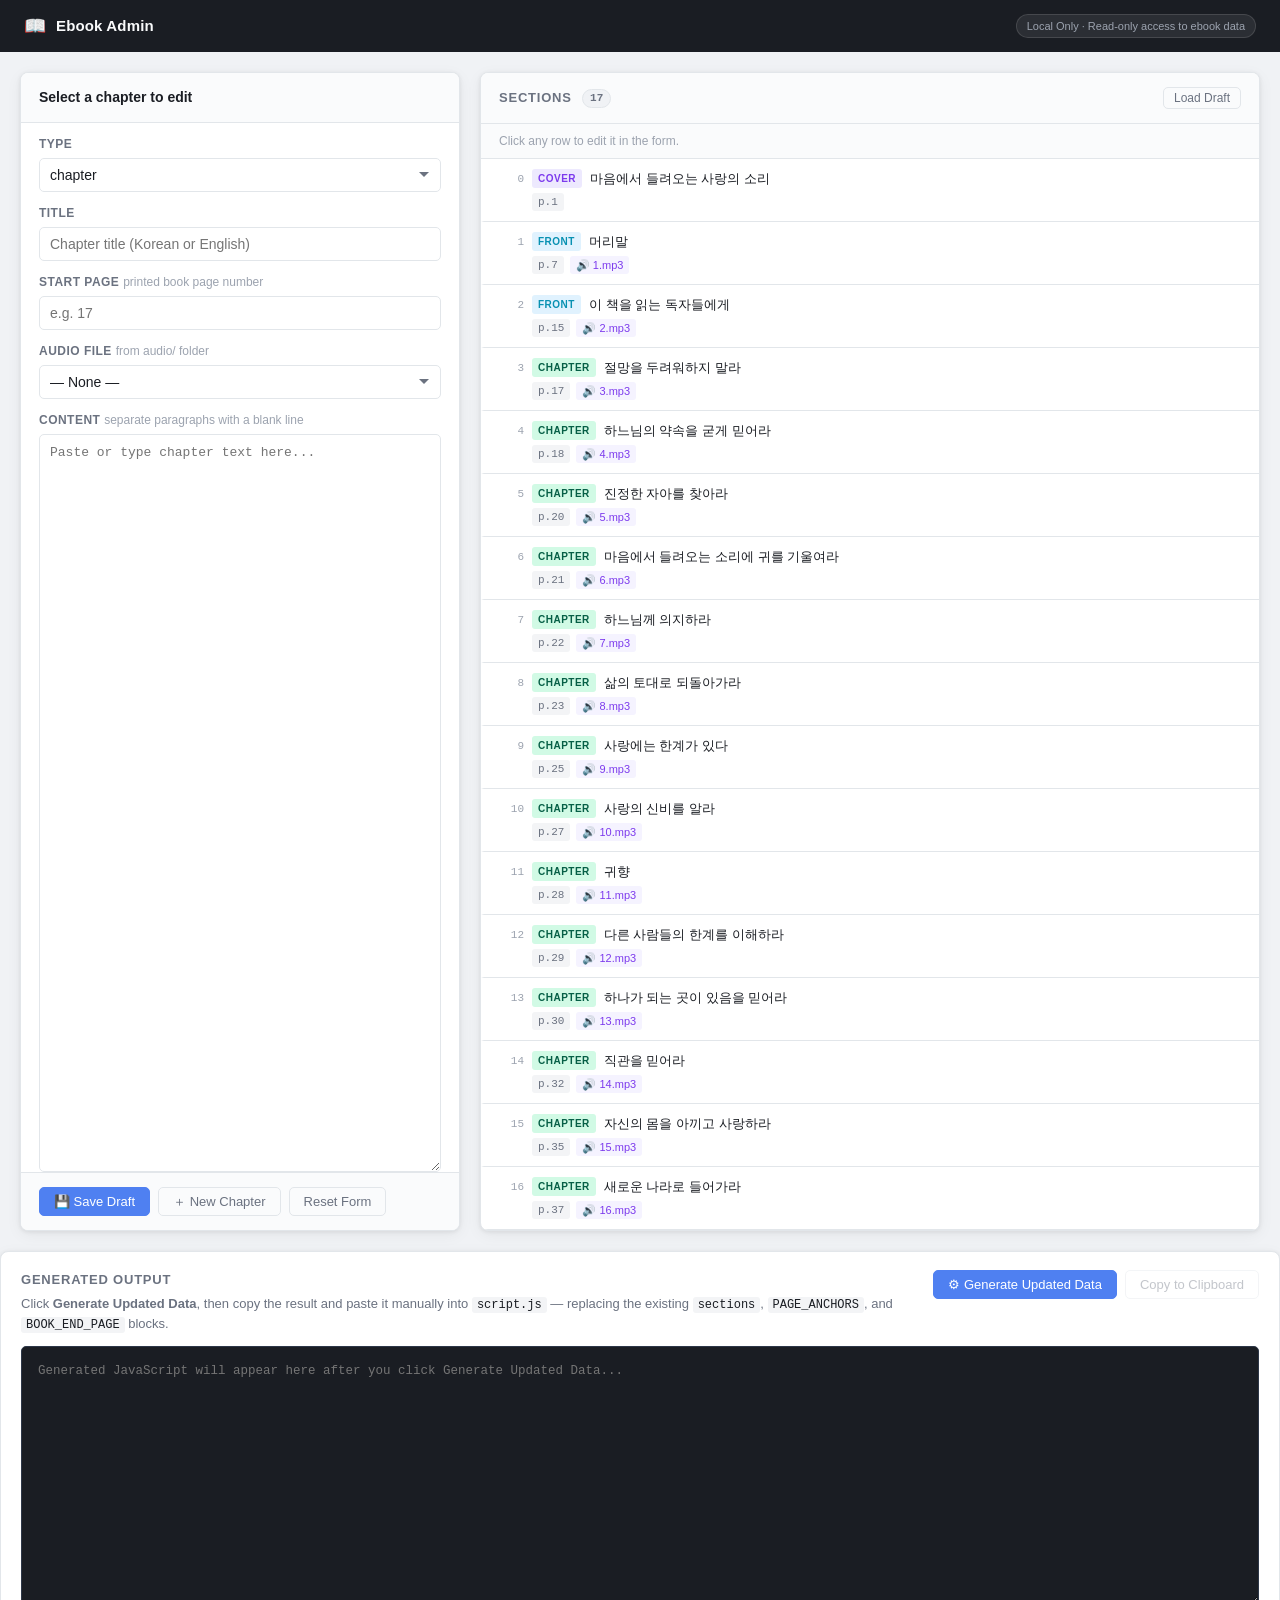
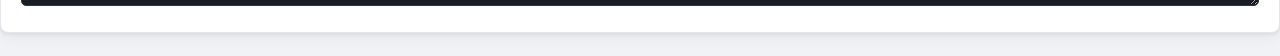
==== admin.html @ 7479db8e "Add standalone ebook admin page Co-Authored-By: Claude Sonnet 4.6 <noreply@anthropic.com>" ====
<!DOCTYPE html>
<html lang="en">
<head>
  <meta charset="UTF-8">
  <meta name="viewport" content="width=device-width, initial-scale=1.0">
  <title>Ebook Admin</title>
  <link rel="stylesheet" href="admin.css">
</head>
<body>

  <header class="admin-header">
    <div class="header-left">
      <span class="header-icon">📖</span>
      <span class="header-title">Ebook Admin</span>
    </div>
    <div class="header-badge">Local Only &middot; Read-only access to ebook data</div>
  </header>

  <div class="admin-body">

    <!-- ── LEFT: Form ───────────────────────────────── -->
    <section class="panel form-panel">

      <div class="panel-header">
        <h2 id="formHeading">Select a chapter</h2>
        <span id="formStatus" class="status-tag" aria-live="polite"></span>
      </div>

      <div class="form-group">
        <label for="fType">Type</label>
        <select id="fType">
          <option value="cover">cover</option>
          <option value="front">front</option>
          <option value="chapter" selected>chapter</option>
        </select>
      </div>

      <div class="form-group">
        <label for="fTitle">Title</label>
        <input type="text" id="fTitle" placeholder="Chapter title (Korean or English)">
      </div>

      <div class="form-group">
        <label for="fStartPage">Start Page <span class="label-hint">printed book page number</span></label>
        <input type="number" id="fStartPage" min="1" placeholder="e.g. 17">
      </div>

      <div class="form-group">
        <label for="fAudio">Audio File <span class="label-hint">from audio/ folder</span></label>
        <select id="fAudio">
          <option value="">— None —</option>
        </select>
      </div>

      <div class="form-group content-group">
        <label for="fContent">Content <span class="label-hint">separate paragraphs with a blank line</span></label>
        <textarea id="fContent" rows="16" placeholder="Paste or type chapter text here..."></textarea>
      </div>

      <div class="form-actions">
        <button class="btn btn-primary" id="btnSaveDraft">💾 Save Draft</button>
        <button class="btn btn-ghost" id="btnAddNew">＋ New Chapter</button>
        <button class="btn btn-ghost" id="btnReset">Reset Form</button>
      </div>

      <div class="draft-info" id="draftInfo" hidden></div>

    </section>

    <!-- ── RIGHT: Chapter list ──────────────────────── -->
    <section class="panel list-panel">

      <div class="panel-header">
        <h2>Sections <span class="count-badge" id="chapterCount">0</span></h2>
        <button class="btn btn-sm" id="btnLoadDraft">Load Draft</button>
      </div>

      <div class="list-hint">Click any row to edit it in the form.</div>
      <div class="chapter-list" id="chapterList"></div>

    </section>

  </div><!-- /.admin-body -->

  <!-- ── OUTPUT ───────────────────────────────────────── -->
  <section class="output-section">

    <div class="output-header">
      <div class="output-header-left">
        <h2>Generated Output</h2>
        <p class="output-hint">
          Click <strong>Generate Updated Data</strong>, then copy the result and
          paste it manually into <code>script.js</code> — replacing the existing
          <code>sections</code>, <code>PAGE_ANCHORS</code>, and <code>BOOK_END_PAGE</code> blocks.
        </p>
      </div>
      <div class="output-actions">
        <button class="btn btn-primary" id="btnGenerate">⚙ Generate Updated Data</button>
        <button class="btn btn-ghost" id="btnCopy" disabled>Copy to Clipboard</button>
      </div>
    </div>

    <textarea id="outputArea" readonly spellcheck="false"
      placeholder="Generated JavaScript will appear here after you click Generate Updated Data..."></textarea>

  </section>

  <!--
    Load ebook data from script.js (READ-ONLY).
    DOM errors caused by missing ebook elements are suppressed;
    the sections[], PAGE_ANCHORS, and BOOK_END_PAGE globals are
    all we need and are defined before any DOM code runs.
  -->
  <script>window.onerror = () => true;</script>
  <script src="script.js"></script>
  <script>window.onerror = null;</script>
  <script src="admin.js"></script>

</body>
</html>
---- admin.css ----
/* ============================================================
   EBOOK ADMIN — admin.css
   Standalone admin styles. Does NOT affect index.html or styles.css.
   ============================================================ */

*, *::before, *::after { box-sizing: border-box; margin: 0; padding: 0; }

:root {
  --bg:           #f0f2f5;
  --surface:      #ffffff;
  --border:       #e2e6ea;
  --border-focus: #4f80f1;
  --text:         #1a1d23;
  --text-muted:   #6b7280;
  --text-hint:    #9ca3af;
  --primary:      #4f80f1;
  --primary-dark: #3a6ce0;
  --danger:       #ef4444;
  --success:      #16a34a;
  --tag-cover:    #7c3aed;
  --tag-front:    #0891b2;
  --tag-chapter:  #065f46;
  --row-hover:    #f8fafc;
  --row-selected: #eff6ff;
  --row-sel-border: #4f80f1;
  --header-bg:    #1a1d23;
  --header-text:  #f9fafb;
  --radius:       8px;
  --radius-sm:    5px;
  --shadow:       0 1px 4px rgba(0,0,0,.08), 0 4px 16px rgba(0,0,0,.05);
  --font:         -apple-system, BlinkMacSystemFont, 'Segoe UI', Helvetica, Arial, sans-serif;
  --mono:         'SF Mono', 'Fira Code', 'Cascadia Code', Consolas, monospace;
}

body {
  font-family: var(--font);
  font-size: 14px;
  background: var(--bg);
  color: var(--text);
  min-height: 100vh;
  line-height: 1.5;
}

/* ── Header ──────────────────────────────────────────────── */

.admin-header {
  display: flex;
  align-items: center;
  justify-content: space-between;
  padding: 0 24px;
  height: 52px;
  background: var(--header-bg);
  color: var(--header-text);
  position: sticky;
  top: 0;
  z-index: 100;
}

.header-left {
  display: flex;
  align-items: center;
  gap: 10px;
}

.header-icon { font-size: 18px; }

.header-title {
  font-size: 15px;
  font-weight: 600;
  letter-spacing: .01em;
}

.header-badge {
  font-size: 11px;
  color: #9ca3af;
  background: rgba(255,255,255,.08);
  border: 1px solid rgba(255,255,255,.12);
  border-radius: 20px;
  padding: 3px 10px;
}

/* ── Main two-column layout ──────────────────────────────── */

.admin-body {
  display: grid;
  grid-template-columns: 440px 1fr;
  gap: 20px;
  padding: 20px;
  max-width: 1400px;
  margin: 0 auto;
}

/* ── Panels ──────────────────────────────────────────────── */

.panel {
  background: var(--surface);
  border: 1px solid var(--border);
  border-radius: var(--radius);
  box-shadow: var(--shadow);
  display: flex;
  flex-direction: column;
  overflow: hidden;
}

.panel-header {
  display: flex;
  align-items: center;
  justify-content: space-between;
  padding: 14px 18px;
  border-bottom: 1px solid var(--border);
  background: #fafbfc;
  flex-shrink: 0;
}

.panel-header h2 {
  font-size: 13px;
  font-weight: 600;
  text-transform: uppercase;
  letter-spacing: .06em;
  color: var(--text-muted);
}

/* ── Form panel ──────────────────────────────────────────── */

.form-panel {
  padding-bottom: 0;
}

.form-panel .panel-header {
  padding: 14px 18px;
}

#formHeading {
  font-size: 14px;
  font-weight: 600;
  text-transform: none;
  letter-spacing: 0;
  color: var(--text);
}

.form-group {
  padding: 12px 18px 0;
}

.form-group:last-of-type {
  padding-bottom: 0;
}

.content-group {
  flex: 1;
  display: flex;
  flex-direction: column;
}

label {
  display: block;
  font-size: 12px;
  font-weight: 600;
  color: var(--text-muted);
  margin-bottom: 5px;
  text-transform: uppercase;
  letter-spacing: .04em;
}

.label-hint {
  font-weight: 400;
  text-transform: none;
  letter-spacing: 0;
  color: var(--text-hint);
}

input[type="text"],
input[type="number"],
select,
textarea {
  width: 100%;
  padding: 8px 10px;
  font-family: var(--font);
  font-size: 14px;
  color: var(--text);
  background: #fff;
  border: 1px solid var(--border);
  border-radius: var(--radius-sm);
  outline: none;
  transition: border-color .15s;
  appearance: none;
}

input[type="text"]:focus,
input[type="number"]:focus,
select:focus,
textarea:focus {
  border-color: var(--border-focus);
  box-shadow: 0 0 0 3px rgba(79,128,241,.12);
}

select {
  background-image: url("data:image/svg+xml,%3Csvg xmlns='http://www.w3.org/2000/svg' width='12' height='8' viewBox='0 0 12 8'%3E%3Cpath fill='%236b7280' d='M1 1l5 5 5-5'/%3E%3C/svg%3E");
  background-repeat: no-repeat;
  background-position: right 10px center;
  padding-right: 28px;
  cursor: pointer;
}

textarea {
  resize: vertical;
  font-family: var(--mono);
  font-size: 13px;
  line-height: 1.6;
  min-height: 220px;
}

.content-group textarea {
  flex: 1;
}

/* ── Form actions ────────────────────────────────────────── */

.form-actions {
  display: flex;
  gap: 8px;
  padding: 14px 18px;
  border-top: 1px solid var(--border);
  background: #fafbfc;
  flex-shrink: 0;
  flex-wrap: wrap;
}

.draft-info {
  padding: 8px 18px;
  font-size: 12px;
  color: var(--text-muted);
  background: #f0fdf4;
  border-top: 1px solid #bbf7d0;
}

/* ── Status tag ──────────────────────────────────────────── */

.status-tag {
  font-size: 12px;
  padding: 3px 9px;
  border-radius: 20px;
  font-weight: 500;
}

.status-ok {
  background: #f0fdf4;
  color: var(--success);
  border: 1px solid #bbf7d0;
}

.status-err {
  background: #fef2f2;
  color: var(--danger);
  border: 1px solid #fecaca;
}

/* ── Buttons ─────────────────────────────────────────────── */

.btn {
  display: inline-flex;
  align-items: center;
  gap: 5px;
  padding: 7px 14px;
  font-family: var(--font);
  font-size: 13px;
  font-weight: 500;
  border-radius: var(--radius-sm);
  border: 1px solid transparent;
  cursor: pointer;
  transition: background .12s, border-color .12s, opacity .12s;
  white-space: nowrap;
  line-height: 1;
}

.btn-primary {
  background: var(--primary);
  color: #fff;
  border-color: var(--primary);
}
.btn-primary:hover { background: var(--primary-dark); border-color: var(--primary-dark); }

.btn-ghost {
  background: transparent;
  color: var(--text-muted);
  border-color: var(--border);
}
.btn-ghost:hover { background: var(--bg); color: var(--text); }

.btn-sm {
  padding: 4px 10px;
  font-size: 12px;
  background: transparent;
  color: var(--text-muted);
  border: 1px solid var(--border);
  border-radius: var(--radius-sm);
}
.btn-sm:hover { background: var(--bg); }

.btn:disabled {
  opacity: .4;
  cursor: not-allowed;
}

/* ── Chapter list panel ──────────────────────────────────── */

.list-panel {
  min-height: 0;
}

.list-hint {
  padding: 8px 18px;
  font-size: 12px;
  color: var(--text-hint);
  border-bottom: 1px solid var(--border);
  background: #fafbfc;
  flex-shrink: 0;
}

.chapter-list {
  flex: 1;
  overflow-y: auto;
}

.chapter-row {
  display: flex;
  flex-direction: column;
  gap: 4px;
  padding: 10px 18px;
  border-bottom: 1px solid var(--border);
  cursor: pointer;
  transition: background .1s;
  border-left: 3px solid transparent;
}

.chapter-row:hover    { background: var(--row-hover); }
.chapter-row.selected {
  background: var(--row-selected);
  border-left-color: var(--row-sel-border);
}

.row-main {
  display: flex;
  align-items: center;
  gap: 8px;
  min-width: 0;
}

.row-index {
  font-size: 11px;
  color: var(--text-hint);
  font-family: var(--mono);
  min-width: 22px;
  text-align: right;
  flex-shrink: 0;
}

.row-title {
  font-size: 13px;
  font-weight: 500;
  overflow: hidden;
  text-overflow: ellipsis;
  white-space: nowrap;
  flex: 1;
}

.row-meta {
  display: flex;
  align-items: center;
  gap: 6px;
  margin-left: 30px;
}

/* ── Type / page / audio tags ────────────────────────────── */

.type-tag {
  font-size: 10px;
  font-weight: 600;
  text-transform: uppercase;
  letter-spacing: .05em;
  padding: 2px 6px;
  border-radius: 3px;
  flex-shrink: 0;
}

.type-cover   { background: #ede9fe; color: var(--tag-cover); }
.type-front   { background: #e0f2fe; color: var(--tag-front); }
.type-chapter { background: #d1fae5; color: var(--tag-chapter); }

.page-tag {
  font-size: 11px;
  color: var(--text-muted);
  background: #f3f4f6;
  padding: 1px 6px;
  border-radius: 3px;
  font-family: var(--mono);
}

.audio-tag {
  font-size: 11px;
  color: #7c3aed;
  background: #f5f3ff;
  padding: 1px 6px;
  border-radius: 3px;
}

.count-badge {
  display: inline-block;
  background: var(--bg);
  border: 1px solid var(--border);
  border-radius: 10px;
  font-size: 11px;
  font-weight: 600;
  color: var(--text-muted);
  padding: 0 7px;
  margin-left: 6px;
  font-family: var(--mono);
  text-transform: none;
  letter-spacing: 0;
  vertical-align: middle;
}

/* ── Output section ──────────────────────────────────────── */

.output-section {
  background: var(--surface);
  border: 1px solid var(--border);
  border-radius: var(--radius);
  box-shadow: var(--shadow);
  margin: 0 20px 24px;
  max-width: calc(1400px - 40px);
  margin-left: auto;
  margin-right: auto;
  padding: 18px 20px 20px;
}

.output-header {
  display: flex;
  align-items: flex-start;
  justify-content: space-between;
  gap: 16px;
  margin-bottom: 12px;
}

.output-header-left h2 {
  font-size: 13px;
  font-weight: 600;
  text-transform: uppercase;
  letter-spacing: .06em;
  color: var(--text-muted);
  margin-bottom: 4px;
}

.output-hint {
  font-size: 13px;
  color: var(--text-muted);
  line-height: 1.5;
}

.output-hint code {
  font-family: var(--mono);
  font-size: 12px;
  background: #f3f4f6;
  padding: 1px 5px;
  border-radius: 3px;
  color: var(--text);
}

.output-actions {
  display: flex;
  gap: 8px;
  flex-shrink: 0;
}

#outputArea {
  width: 100%;
  min-height: 260px;
  font-family: var(--mono);
  font-size: 12.5px;
  line-height: 1.65;
  background: #1a1d23;
  color: #e2e8f0;
  border: 1px solid #2d3748;
  border-radius: var(--radius-sm);
  padding: 14px 16px;
  resize: vertical;
  cursor: default;
}

/* ── Responsive ──────────────────────────────────────────── */

@media (max-width: 860px) {
  .admin-body {
    grid-template-columns: 1fr;
  }
  .list-panel {
    max-height: 360px;
  }
}
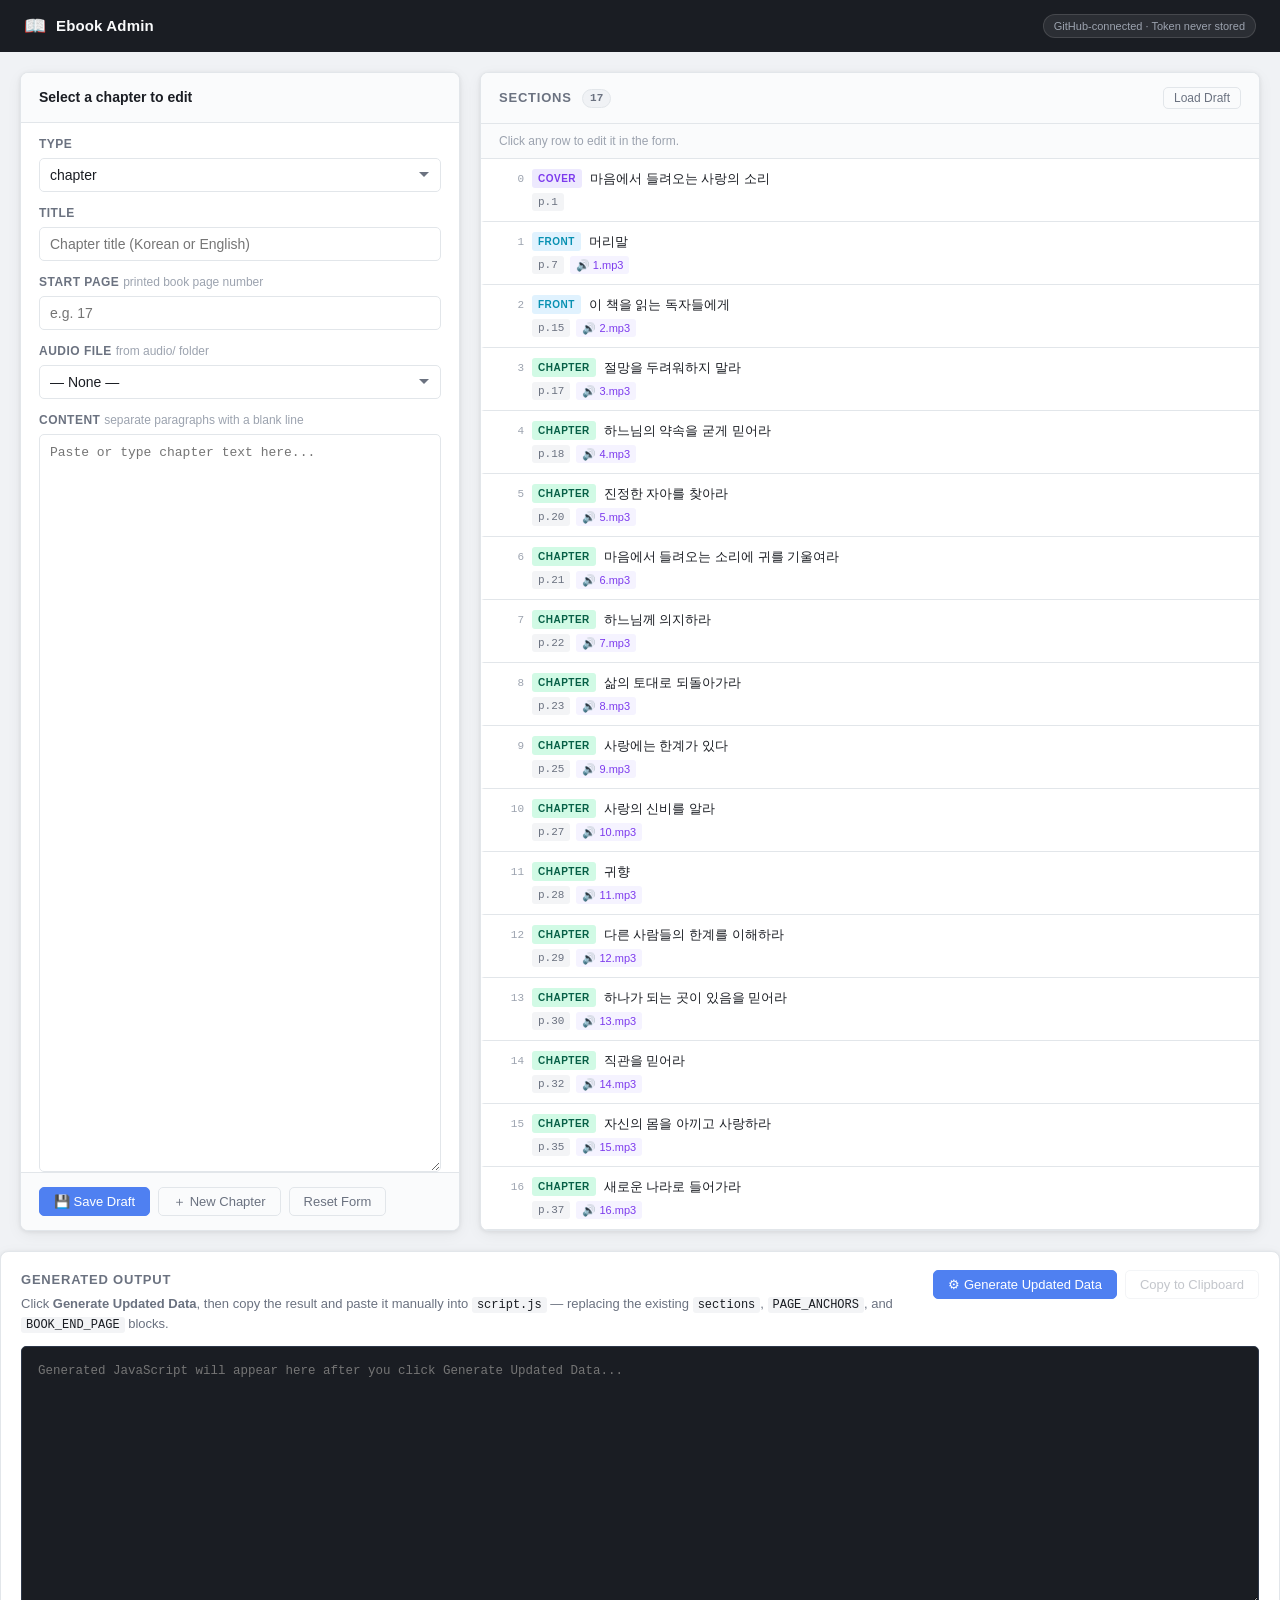
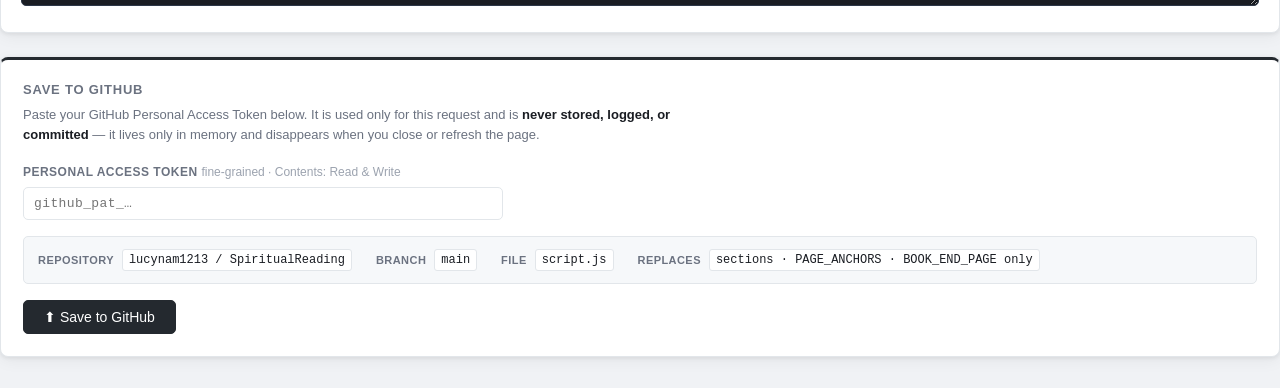
==== commit c39d6a89: "Add standalone ebook admin page Co-Authored-By: Claude Sonnet 4.6 <noreply@anthropic.com>" ====
--- a/admin.html
+++ b/admin.html
@@ -13,7 +13,7 @@
       <span class="header-icon">📖</span>
       <span class="header-title">Ebook Admin</span>
     </div>
-    <div class="header-badge">Local Only &middot; Read-only access to ebook data</div>
+    <div class="header-badge">GitHub-connected &middot; Token never stored</div>
   </header>
 
   <div class="admin-body">
@@ -105,6 +105,62 @@
 
   </section>
 
+  <!-- ── GITHUB SAVE ──────────────────────────────────────── -->
+  <section class="gh-section">
+
+    <div class="gh-header">
+      <div class="gh-header-left">
+        <h2>Save to GitHub</h2>
+        <p class="gh-hint">
+          Paste your GitHub Personal Access Token below. It is used only for this
+          request and is <strong>never stored, logged, or committed</strong> — it
+          lives only in memory and disappears when you close or refresh the page.
+        </p>
+      </div>
+    </div>
+
+    <div class="gh-form">
+
+      <div class="gh-field">
+        <label for="ghToken">
+          Personal Access Token
+          <span class="label-hint">fine-grained · Contents: Read &amp; Write</span>
+        </label>
+        <input type="password" id="ghToken" placeholder="github_pat_…"
+               autocomplete="off" spellcheck="false">
+      </div>
+
+      <div class="gh-meta">
+        <div class="gh-meta-item">
+          <span class="gh-meta-label">Repository</span>
+          <code>lucynam1213 / SpiritualReading</code>
+        </div>
+        <div class="gh-meta-item">
+          <span class="gh-meta-label">Branch</span>
+          <code>main</code>
+        </div>
+        <div class="gh-meta-item">
+          <span class="gh-meta-label">File</span>
+          <code>script.js</code>
+        </div>
+        <div class="gh-meta-item">
+          <span class="gh-meta-label">Replaces</span>
+          <code>sections · PAGE_ANCHORS · BOOK_END_PAGE only</code>
+        </div>
+      </div>
+
+      <div class="gh-actions">
+        <button class="btn btn-github" id="btnSaveGitHub">
+          ⬆ Save to GitHub
+        </button>
+      </div>
+
+    </div>
+
+    <div id="ghStatus" class="gh-status" hidden></div>
+
+  </section>
+
   <!--
     Load ebook data from script.js (READ-ONLY).
     DOM errors caused by missing ebook elements are suppressed;
--- a/admin.css
+++ b/admin.css
@@ -302,6 +302,16 @@
   cursor: not-allowed;
 }
 
+.btn-github {
+  background: #24292f;
+  color: #fff;
+  border-color: #24292f;
+  font-size: 14px;
+  padding: 9px 20px;
+}
+.btn-github:hover:not(:disabled) { background: #3a4046; border-color: #3a4046; }
+.btn-github:disabled { opacity: .4; }
+
 /* ── Chapter list panel ──────────────────────────────────── */
 
 .list-panel {
@@ -487,6 +497,154 @@
   cursor: default;
 }
 
+/* ── GitHub save section ─────────────────────────────────── */
+
+.gh-section {
+  background: var(--surface);
+  border: 1px solid var(--border);
+  border-top: 3px solid #24292f;
+  border-radius: var(--radius);
+  box-shadow: var(--shadow);
+  margin: 0 20px 32px;
+  max-width: calc(1400px - 40px);
+  margin-left: auto;
+  margin-right: auto;
+  padding: 20px 22px 22px;
+}
+
+.gh-header {
+  margin-bottom: 18px;
+}
+
+.gh-header h2 {
+  font-size: 13px;
+  font-weight: 600;
+  text-transform: uppercase;
+  letter-spacing: .06em;
+  color: var(--text-muted);
+  margin-bottom: 6px;
+}
+
+.gh-hint {
+  font-size: 13px;
+  color: var(--text-muted);
+  line-height: 1.55;
+  max-width: 680px;
+}
+
+.gh-hint strong { color: var(--text); }
+
+.gh-form {
+  display: flex;
+  flex-direction: column;
+  gap: 16px;
+}
+
+.gh-field label {
+  display: block;
+  font-size: 12px;
+  font-weight: 600;
+  color: var(--text-muted);
+  margin-bottom: 6px;
+  text-transform: uppercase;
+  letter-spacing: .04em;
+}
+
+.gh-field input {
+  width: 100%;
+  max-width: 480px;
+  padding: 8px 10px;
+  font-family: var(--mono);
+  font-size: 13px;
+  color: var(--text);
+  background: #fff;
+  border: 1px solid var(--border);
+  border-radius: var(--radius-sm);
+  outline: none;
+  transition: border-color .15s;
+  letter-spacing: .03em;
+}
+
+.gh-field input:focus {
+  border-color: #24292f;
+  box-shadow: 0 0 0 3px rgba(36,41,47,.1);
+}
+
+.gh-meta {
+  display: flex;
+  flex-wrap: wrap;
+  gap: 8px 24px;
+  padding: 12px 14px;
+  background: #f6f8fa;
+  border: 1px solid var(--border);
+  border-radius: var(--radius-sm);
+}
+
+.gh-meta-item {
+  display: flex;
+  align-items: center;
+  gap: 8px;
+  font-size: 12px;
+}
+
+.gh-meta-label {
+  color: var(--text-muted);
+  font-weight: 600;
+  text-transform: uppercase;
+  letter-spacing: .04em;
+  font-size: 11px;
+}
+
+.gh-meta code {
+  font-family: var(--mono);
+  font-size: 12px;
+  background: #fff;
+  border: 1px solid var(--border);
+  border-radius: 3px;
+  padding: 1px 6px;
+  color: var(--text);
+}
+
+.gh-actions {
+  display: flex;
+  align-items: center;
+  gap: 12px;
+}
+
+/* GitHub status messages */
+.gh-status {
+  margin-top: 14px;
+  padding: 11px 14px;
+  border-radius: var(--radius-sm);
+  font-size: 13px;
+  line-height: 1.5;
+  border: 1px solid transparent;
+}
+
+.gh-status.gh-ok {
+  background: #f0fdf4;
+  border-color: #bbf7d0;
+  color: #166534;
+}
+
+.gh-status.gh-err {
+  background: #fef2f2;
+  border-color: #fecaca;
+  color: #991b1b;
+}
+
+.gh-status.gh-loading {
+  background: #eff6ff;
+  border-color: #bfdbfe;
+  color: #1e40af;
+}
+
+.gh-status a {
+  color: inherit;
+  font-weight: 600;
+  text-underline-offset: 2px;
+}
+
 /* ── Responsive ──────────────────────────────────────────── */
 
 @media (max-width: 860px) {
